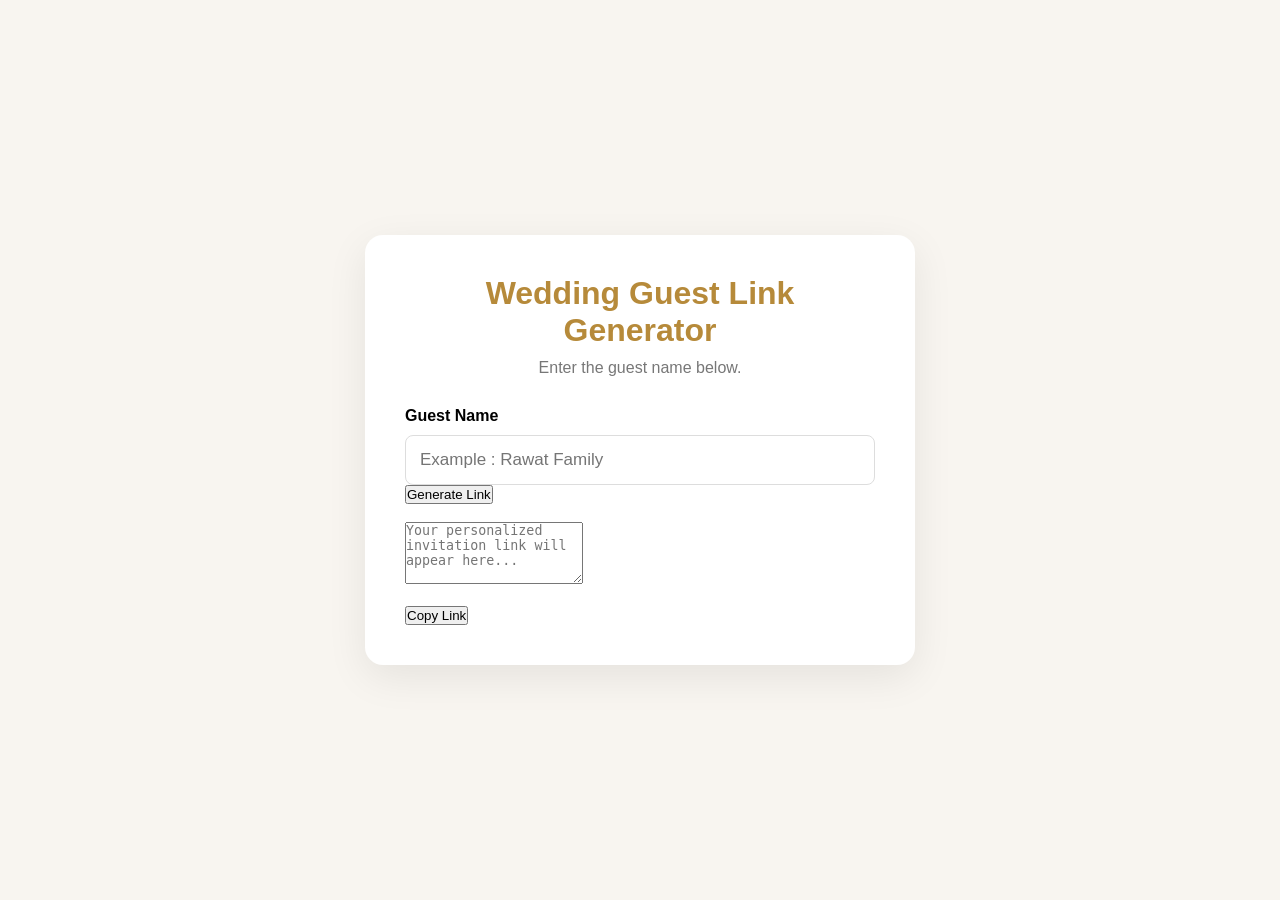
==== src/generator.html @ 98f2bd6f "Initial commit" ====
<!DOCTYPE html>
<html lang="en">

<head>

    <meta charset="UTF-8">

    <meta
        name="viewport"
        content="width=device-width, initial-scale=1.0">

    <title>Wedding Guest Link Generator</title>

    <style>

        *{

            margin:0;

            padding:0;

            box-sizing:border-box;

        }

        body{

            background:#F8F5F0;

            font-family:'Segoe UI',sans-serif;

            display:flex;

            justify-content:center;

            align-items:center;

            min-height:100vh;

            padding:20px;

        }

        .generator-card{

            width:100%;

            max-width:550px;

            background:#fff;

            border-radius:18px;

            padding:40px;

            box-shadow:
                0 12px 40px rgba(0,0,0,.08);

        }

        h1{

            text-align:center;

            color:#B68A3A;

            margin-bottom:10px;

        }

        p{

            text-align:center;

            color:#777;

            margin-bottom:30px;

        }

        label{

            display:block;

            margin-bottom:10px;

            font-weight:600;

        }

        input{

            width:100%;

            padding:14px;

            font-size:17px;

            border:1px solid #ddd;

            border-radius:8px;

        }

    </style>

</head>

<body>

    <div class="generator-card">

        <h1>Wedding Guest Link Generator</h1>

        <p>
            Enter the guest name below.
        </p>

        <label>

            Guest Name

        </label>

        <input
    id="guestName"
    type="text"
    placeholder="Example : Rawat Family">

<button id="generateBtn">

    Generate Link

</button>

<br><br>

<textarea
    id="generatedLink"
    rows="4"
    readonly
    placeholder="Your personalized invitation link will appear here..."></textarea>

    <br><br>

<button id="copyBtn">

    Copy Link

</button>
    </div>
    
<script>

document
.getElementById("generateBtn")
.addEventListener("click", function(){

    const guest =
    document
    .getElementById("guestName")
    .value
    .trim();

    if(guest===""){

        alert("Please enter a guest name.");

        return;

    }

    const cleanGuest = encodeURIComponent(guest.trim());

    const websiteURL = "https://shivanshuwedspragya.in/?guest=";

    document
.getElementById("generatedLink")
.value =
websiteURL + cleanGuest;

});

document
.getElementById("copyBtn")
.addEventListener("click", function(){

    const link =
    document.getElementById("generatedLink");

    if(link.value===""){

        alert("Please generate a link first.");

        return;

    }

    navigator.clipboard.writeText(link.value);

    alert("Invitation link copied successfully!");

});

</script>

</body>

</html>
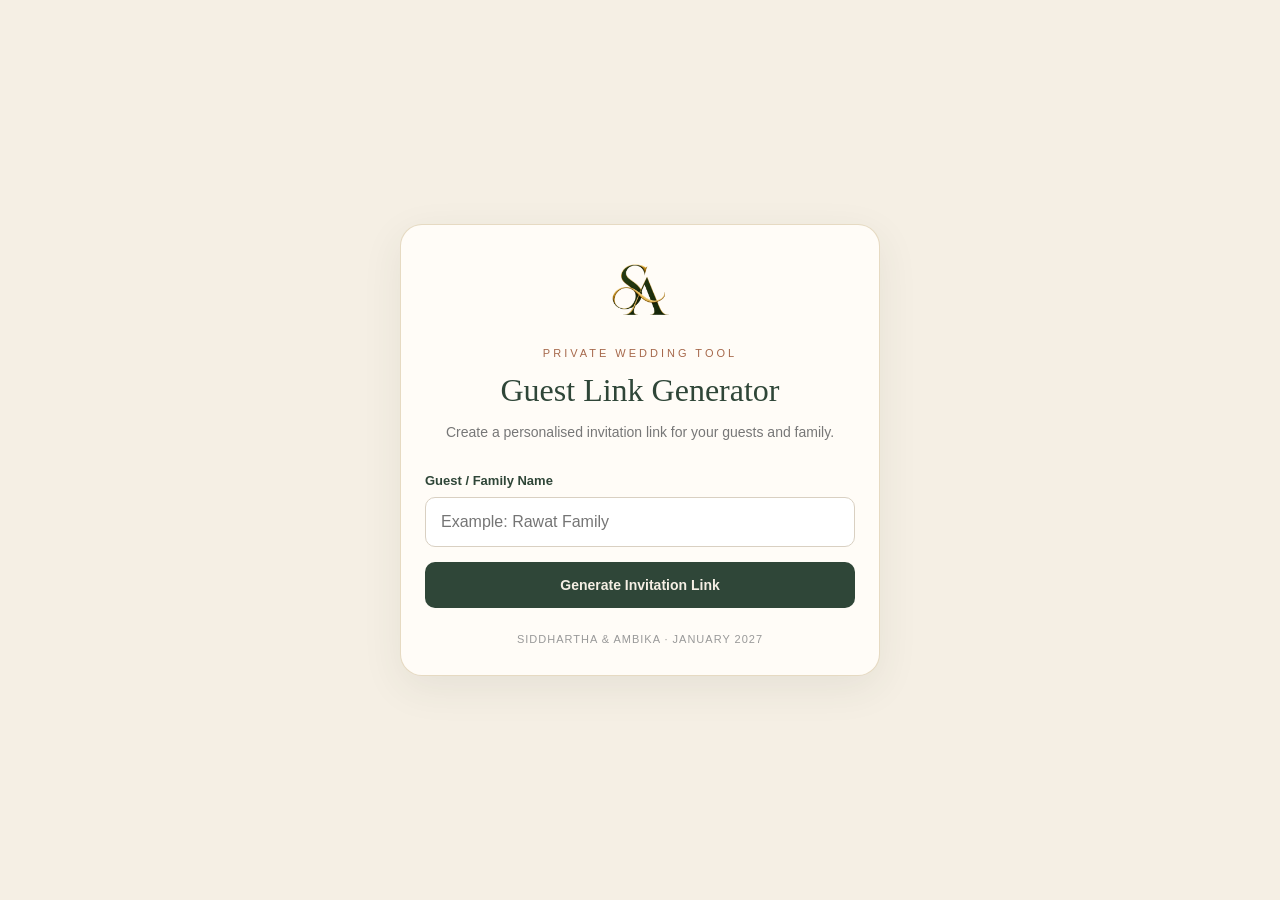
==== commit e29c5acb: "Update wedding website assets, music and generator Add wedding design assets, soundtrack, responsive" ====
--- a/src/generator.html
+++ b/src/generator.html
@@ -1,209 +1,366 @@
 <!DOCTYPE html>
 <html lang="en">
-
 <head>
-
     <meta charset="UTF-8">
-
-    <meta
-        name="viewport"
-        content="width=device-width, initial-scale=1.0">
-
-    <title>Wedding Guest Link Generator</title>
+    <meta name="viewport" content="width=device-width, initial-scale=1.0">
+
+    <title>Siddhartha & Ambika | Guest Link Generator</title>
 
     <style>
-
-        *{
-
-            margin:0;
-
-            padding:0;
-
-            box-sizing:border-box;
-
-        }
-
-        body{
-
-            background:#F8F5F0;
-
-            font-family:'Segoe UI',sans-serif;
-
-            display:flex;
-
-            justify-content:center;
-
-            align-items:center;
-
-            min-height:100vh;
-
-            padding:20px;
-
-        }
-
-        .generator-card{
-
-            width:100%;
-
-            max-width:550px;
-
-            background:#fff;
-
-            border-radius:18px;
-
-            padding:40px;
-
-            box-shadow:
-                0 12px 40px rgba(0,0,0,.08);
-
-        }
-
-        h1{
-
-            text-align:center;
-
-            color:#B68A3A;
-
-            margin-bottom:10px;
-
-        }
-
-        p{
-
-            text-align:center;
-
-            color:#777;
-
-            margin-bottom:30px;
-
-        }
-
-        label{
-
-            display:block;
-
-            margin-bottom:10px;
-
-            font-weight:600;
-
-        }
-
-        input{
-
-            width:100%;
-
-            padding:14px;
-
-            font-size:17px;
-
-            border:1px solid #ddd;
-
-            border-radius:8px;
-
-        }
-
+        * {
+            margin: 0;
+            padding: 0;
+            box-sizing: border-box;
+        }
+
+        body {
+            min-height: 100vh;
+            background: #F5EFE4;
+            color: #2F4638;
+            font-family: 'Segoe UI', sans-serif;
+            padding: 20px;
+            display: flex;
+            justify-content: center;
+            align-items: center;
+        }
+
+        .generator-card {
+            width: 100%;
+            max-width: 480px;
+            background: #FFFCF7;
+            border: 1px solid rgba(184, 154, 95, 0.35);
+            border-radius: 22px;
+            padding: 30px 24px;
+            box-shadow: 0 12px 40px rgba(47, 70, 56, 0.08);
+        }
+
+        .logo {
+            display: block;
+            width: 110px;
+            max-width: 40%;
+            margin: 0 auto 18px;
+        }
+
+        .eyebrow {
+            text-align: center;
+            color: #A6684B;
+            font-size: 11px;
+            letter-spacing: 3px;
+            text-transform: uppercase;
+            margin-bottom: 12px;
+        }
+
+        h1 {
+            text-align: center;
+            font-family: Georgia, serif;
+            font-weight: normal;
+            font-size: 32px;
+            line-height: 1.2;
+            margin-bottom: 12px;
+        }
+
+        .description {
+            text-align: center;
+            color: #777;
+            font-size: 14px;
+            line-height: 1.7;
+            margin-bottom: 28px;
+        }
+
+        label {
+            display: block;
+            font-size: 13px;
+            font-weight: 600;
+            margin-bottom: 9px;
+        }
+
+        input {
+            width: 100%;
+            padding: 15px;
+            font-size: 16px;
+            color: #2F4638;
+            background: #fff;
+            border: 1px solid #D9D0C2;
+            border-radius: 10px;
+            outline: none;
+        }
+
+        input:focus {
+            border-color: #B89A5F;
+            box-shadow: 0 0 0 3px rgba(184, 154, 95, 0.12);
+        }
+
+        button {
+            width: 100%;
+            border: none;
+            border-radius: 10px;
+            padding: 15px;
+            font-size: 14px;
+            font-weight: 600;
+            cursor: pointer;
+            transition: 0.25s ease;
+        }
+
+        .generate-btn {
+            margin-top: 15px;
+            background: #2F4638;
+            color: #F5EFE4;
+        }
+
+        .generate-btn:hover {
+            background: #3D5948;
+        }
+
+        .result-section {
+            margin-top: 25px;
+            display: none;
+        }
+
+        .result-section.show {
+            display: block;
+        }
+
+        .result-label {
+            font-size: 12px;
+            color: #A6684B;
+            letter-spacing: 1.5px;
+            text-transform: uppercase;
+            margin-bottom: 10px;
+        }
+
+        textarea {
+            width: 100%;
+            min-height: 100px;
+            resize: none;
+            padding: 13px;
+            font-size: 13px;
+            line-height: 1.6;
+            border: 1px solid #D9D0C2;
+            border-radius: 10px;
+            background: #F8F5F0;
+            color: #2F4638;
+            word-break: break-all;
+        }
+
+        .copy-btn {
+            margin-top: 12px;
+            background: #B89A5F;
+            color: white;
+        }
+
+        .copy-btn:hover {
+            background: #A6884E;
+        }
+
+        .whatsapp-btn {
+            margin-top: 10px;
+            background: #E8EFE8;
+            color: #2F4638;
+        }
+
+        .whatsapp-btn:hover {
+            background: #DCE8DC;
+        }
+
+        .new-btn {
+            margin-top: 10px;
+            background: transparent;
+            color: #777;
+            border: 1px solid #DDD4C6;
+        }
+
+        .footer {
+            text-align: center;
+            font-size: 11px;
+            color: #999;
+            margin-top: 25px;
+            letter-spacing: 1px;
+        }
+
+        @media (max-width: 480px) {
+            body {
+                padding: 14px;
+                align-items: flex-start;
+            }
+
+            .generator-card {
+                padding: 25px 20px;
+                margin-top: 15px;
+            }
+
+            h1 {
+                font-size: 28px;
+            }
+        }
     </style>
-
 </head>
 
 <body>
 
     <div class="generator-card">
 
-        <h1>Wedding Guest Link Generator</h1>
-
-        <p>
-            Enter the guest name below.
+        <img
+            src="../assets/logo/siddhartha-ambika/SA-Master-Monogram.png"
+            alt="Siddhartha and Ambika"
+            class="logo">
+
+        <p class="eyebrow">Private Wedding Tool</p>
+
+        <h1>Guest Link Generator</h1>
+
+        <p class="description">
+            Create a personalised invitation link
+            for your guests and family.
         </p>
 
-        <label>
-
-            Guest Name
-
-        </label>
+        <label for="guestName">Guest / Family Name</label>
 
         <input
-    id="guestName"
-    type="text"
-    placeholder="Example : Rawat Family">
-
-<button id="generateBtn">
-
-    Generate Link
-
-</button>
-
-<br><br>
-
-<textarea
-    id="generatedLink"
-    rows="4"
-    readonly
-    placeholder="Your personalized invitation link will appear here..."></textarea>
-
-    <br><br>
-
-<button id="copyBtn">
-
-    Copy Link
-
-</button>
+            type="text"
+            id="guestName"
+            placeholder="Example: Rawat Family">
+
+        <button class="generate-btn" id="generateBtn">
+            Generate Invitation Link
+        </button>
+
+        <div class="result-section" id="resultSection">
+
+            <p class="result-label">Personalised Invitation Link</p>
+
+            <textarea
+                id="generatedLink"
+                readonly></textarea>
+
+            <button class="copy-btn" id="copyBtn">
+                Copy Link
+            </button>
+
+            <button class="whatsapp-btn" id="whatsappBtn">
+                Share on WhatsApp
+            </button>
+
+            <button class="new-btn" id="newBtn">
+                Generate Next Guest
+            </button>
+
+        </div>
+
+        <p class="footer">
+            SIDDHARTHA & AMBIKA · JANUARY 2027
+        </p>
+
     </div>
-    
-<script>
-
-document
-.getElementById("generateBtn")
-.addEventListener("click", function(){
-
-    const guest =
-    document
-    .getElementById("guestName")
-    .value
-    .trim();
-
-    if(guest===""){
-
-        alert("Please enter a guest name.");
-
-        return;
-
-    }
-
-    const cleanGuest = encodeURIComponent(guest.trim());
-
-    const websiteURL = "https://shivanshuwedspragya.in/?guest=";
-
-    document
-.getElementById("generatedLink")
-.value =
-websiteURL + cleanGuest;
-
-});
-
-document
-.getElementById("copyBtn")
-.addEventListener("click", function(){
-
-    const link =
-    document.getElementById("generatedLink");
-
-    if(link.value===""){
-
-        alert("Please generate a link first.");
-
-        return;
-
-    }
-
-    navigator.clipboard.writeText(link.value);
-
-    alert("Invitation link copied successfully!");
-
-});
-
-</script>
+
+    <script>
+
+        const guestInput = document.getElementById("guestName");
+        const generateBtn = document.getElementById("generateBtn");
+        const resultSection = document.getElementById("resultSection");
+        const generatedLink = document.getElementById("generatedLink");
+        const copyBtn = document.getElementById("copyBtn");
+        const whatsappBtn = document.getElementById("whatsappBtn");
+        const newBtn = document.getElementById("newBtn");
+
+        let currentGuest = "";
+
+        function generateInvitation() {
+
+            const guest = guestInput.value.trim();
+
+            if (!guest) {
+                alert("Please enter the guest or family name.");
+                guestInput.focus();
+                return;
+            }
+
+            currentGuest = guest;
+
+            // Automatically find the main invitation page
+            const invitationURL = new URL("index.html", window.location.href);
+
+            invitationURL.searchParams.set("guest", guest);
+
+            generatedLink.value = invitationURL.href;
+
+            resultSection.classList.add("show");
+
+        }
+
+        generateBtn.addEventListener("click", generateInvitation);
+
+        guestInput.addEventListener("keydown", function(event) {
+
+            if (event.key === "Enter") {
+                generateInvitation();
+            }
+
+        });
+
+        copyBtn.addEventListener("click", async function() {
+
+            if (!generatedLink.value) {
+                return;
+            }
+
+            try {
+
+                await navigator.clipboard.writeText(generatedLink.value);
+
+                copyBtn.textContent = "Copied Successfully!";
+
+                setTimeout(function() {
+                    copyBtn.textContent = "Copy Link";
+                }, 2000);
+
+            } catch (error) {
+
+                generatedLink.select();
+
+                document.execCommand("copy");
+
+                copyBtn.textContent = "Copied!";
+
+                setTimeout(function() {
+                    copyBtn.textContent = "Copy Link";
+                }, 2000);
+
+            }
+
+        });
+
+        whatsappBtn.addEventListener("click", function() {
+
+            if (!generatedLink.value) {
+                return;
+            }
+
+            const message =
+                "Dear " + currentGuest + ",\n\n" +
+                "We are delighted to invite you to celebrate " +
+                "the wedding of Siddhartha & Ambika.\n\n" +
+                "Please find your personalised invitation below:\n\n" +
+                generatedLink.value;
+
+            const whatsappURL =
+                "https://wa.me/?text=" +
+                encodeURIComponent(message);
+
+            window.open(whatsappURL, "_blank");
+
+        });
+
+        newBtn.addEventListener("click", function() {
+
+            guestInput.value = "";
+            generatedLink.value = "";
+            resultSection.classList.remove("show");
+
+            guestInput.focus();
+
+        });
+
+    </script>
 
 </body>
-
 </html>
